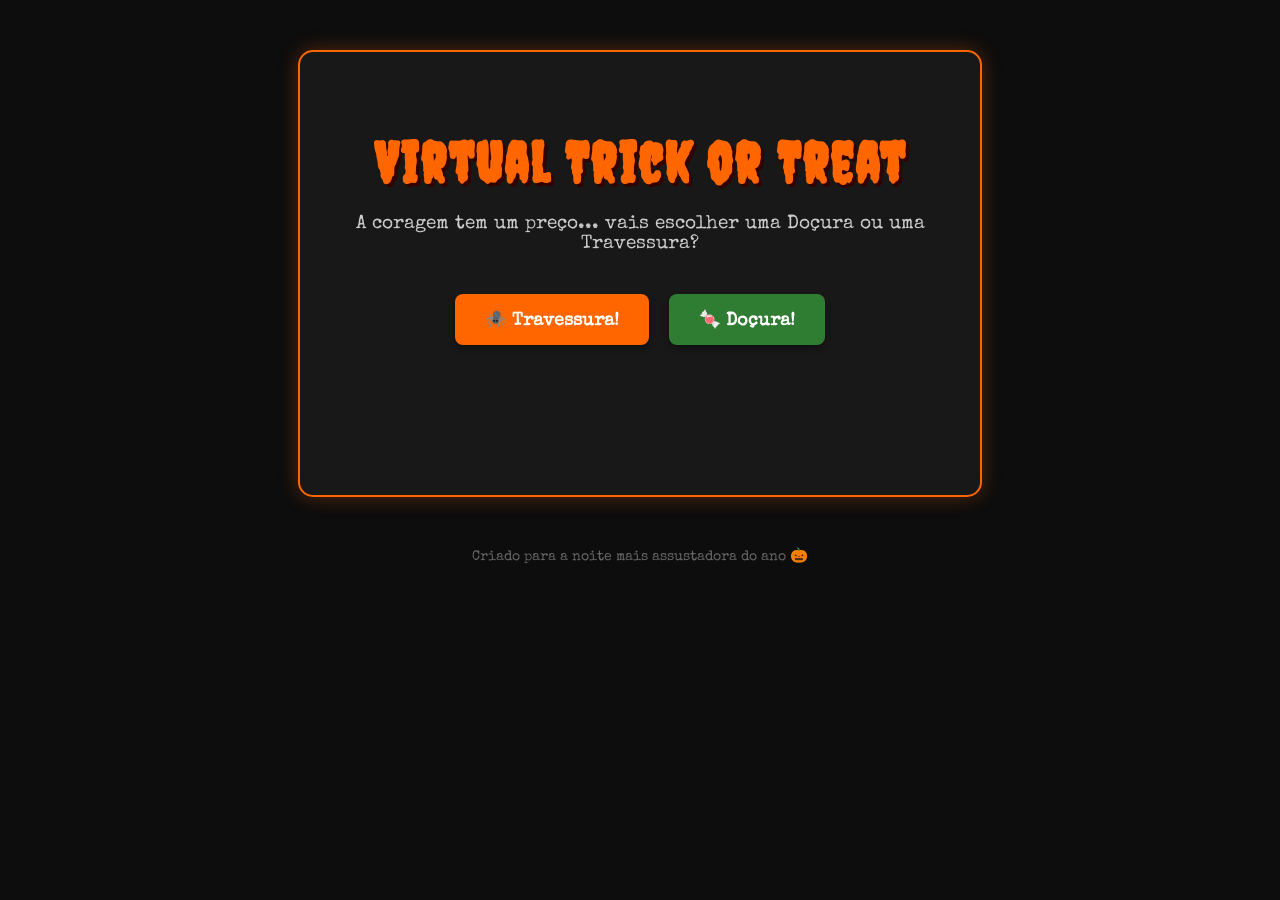
==== index.html @ f5cce199 "Add initial HTML structure for Virtual Trick or Treat" ====
<!DOCTYPE html>
<html lang="pt">
<head>
    <meta charset="UTF-8">
    <meta name="viewport" content="width=device-width, initial-scale=1.0">
    <title>Virtual Trick or Treat 🎃</title>
    <!-- Importar fonte assustadora do Google Fonts -->
    <link href="https://fonts.googleapis.com/css2?family=Creepster&family=Special+Elite&display=swap" rel="stylesheet">
    
    <style>
        body {
            background-color: #0d0d0d;
            color: #f1f1f1;
            font-family: 'Special Elite', monospace;
            text-align: center;
            margin: 0;
            padding: 50px 20px;
            overflow-x: hidden;
            transition: background-color 0.5s ease;
        }

        h1 {
            font-family: 'Creepster', cursive;
            color: #ff6600;
            font-size: 3.5rem;
            letter-spacing: 2px;
            text-shadow: 3px 3px #330000;
            margin-bottom: 10px;
        }

        p {
            font-size: 1.2rem;
            color: #cccccc;
            margin-bottom: 40px;
        }

        .container {
            max-width: 600px;
            margin: 0 auto;
            background: rgba(26, 26, 26, 0.9);
            padding: 40px;
            border-radius: 15px;
            border: 2px solid #ff6600;
            box-shadow: 0 0 20px rgba(255, 102, 0, 0.3);
        }

        .botoes {
            display: flex;
            justify-content: center;
            gap: 20px;
            flex-wrap: wrap;
            margin-top: 20px;
        }

        button, .btn-docura {
            font-family: 'Special Elite', monospace;
            border: none;
            padding: 15px 30px;
            font-size: 1.1rem;
            cursor: pointer;
            border-radius: 8px;
            transition: all 0.3s ease;
            text-decoration: none;
            display: inline-block;
            font-weight: bold;
            box-shadow: 0 4px 6px rgba(0,0,0,0.3);
        }

        .btn-travessura {
            background-color: #ff6600;
            color: #ffffff;
        }

        .btn-travessura:hover {
            background-color: #e55b00;
            transform: scale(1.05);
            box-shadow: 0 0 15px #ff6600;
        }

        .btn-docura {
            background-color: #2e7d32;
            color: #ffffff;
        }

        .btn-docura:hover {
            background-color: #27692b;
            transform: scale(1.05);
            box-shadow: 0 0 15px #2e7d32;
        }

        #resultado-sustinho {
            margin-top: 30px;
            min-height: 80px;
            font-size: 1.3rem;
        }

        /* Efeito de Tela Preta */
        .tela-preta {
            background-color: #000000 !important;
        }
        .tela-preta .container {
            border-color: #555;
            box-shadow: none;
            background: rgba(10, 10, 10, 0.95);
        }

        /* Animação dos Fantasmas */
        .fantasma {
            position: fixed;
            font-size: 50px;
            animation: voar linear infinite;
            z-index: 999;
            pointer-events: none;
        }

        @keyframes voar {
            0% { transform: translate(-100px, 100vh) rotate(0deg); }
            50% { transform: translate(50vw, 50vh) rotate(20deg); }
            100% { transform: translate(105vw, -100px) rotate(-20deg); }
        }

        footer {
            margin-top: 50px;
            font-size: 0.9rem;
            color: #666;
        }
    </style>
</head>
<body>

    <div class="container">
        <h1>Virtual Trick or Treat</h1>
        <p>A coragem tem um preço... vais escolher uma Doçura ou uma Travessura?</p>

        <div class="botoes">
            <!-- Travessura -->
            <button class="btn-travessura" onclick="fazerTravessura()">🕷️ Travessura!</button>
            
            <!-- Doçura (Substitui o link pelo teu PayPal.Me secundário) -->
            <a href="https://paypal.me/O_TEU_NICKNAME" target="_blank" class="btn-docura">🍬 Doçura!</a>
        </div>

        <div id="resultado-sustinho"></div>
    </div>

    <footer>
        Criado para a noite mais assustadora do ano 🎃
    </footer>

    <script>
        function fazerTravessura() {
            // Escolhe um número aleatório entre 1 e 3
            const travessuraAleatoria = Math.floor(Math.random() * 3) + 1;

            // Limpa efeitos anteriores do ecrã
            document.body.classList.remove('tela-preta');
            const fantasmasAntigos = document.querySelectorAll('.fantasma');
            fantasmasAntigos.forEach(f => f.remove());

            const caixaResultado = document.getElementById('resultado-sustinho');

            if (travessuraAleatoria === 1) {
                // 1. Efeito de apagão / luzes vermelhas
                document.body.classList.add('tela-preta');
                caixaResultado.innerHTML = "<span style='color: #ff3333;'>BOO! A eletricidade falhou... estás na escuridão total. 🕯️👻</span>";
                
            } else if (travessuraAleatoria === 2) {
                // 2. Invasão de fantasmas flutuantes
                caixaResultado.innerHTML = "<span style='color: #ff9900;'>Cuidado! O site foi invadido por espíritos malignos! 👻</span>";
                for (let i = 0; i < 15; i++) {
                    let fantasma = document.createElement('div');
                    fantasma.innerHTML = '👻';
                    fantasma.classList.add('fantasma');
                    fantasma.style.top = Math.random() * window.innerHeight + 'px';
                    fantasma.style.left = Math.random() * window.innerWidth + 'px';
                    // Velocidade e atraso aleatórios para cada fantasma
                    fantasma.style.animationDuration = (Math.random() * 2 + 2) + 's';
                    fantasma.style.animationDelay = (Math.random() * 0.5) + 's';
                    document.body.appendChild(fantasma);
                }

            } else {
                // 3. Susto de alerta na página
                caixaResultado.innerHTML = "<span style='color: #00ffcc;'>Aha! Um monstro abanou o teu ecrã... Tenta outra vez se tiveres coragem! 🦇</span>";
                // Efeito visual rápido de tremer o container
                const container = document.querySelector('.container');
                container.style.transform = "translate(5px, 5px)";
                setTimeout(() => { container.style.transform = "translate(-5px, -5px)"; }, 100);
                setTimeout(() => { container.style.transform = "translate(0, 0)"; }, 200);
            }
        }
    </script>

</body>
</html>
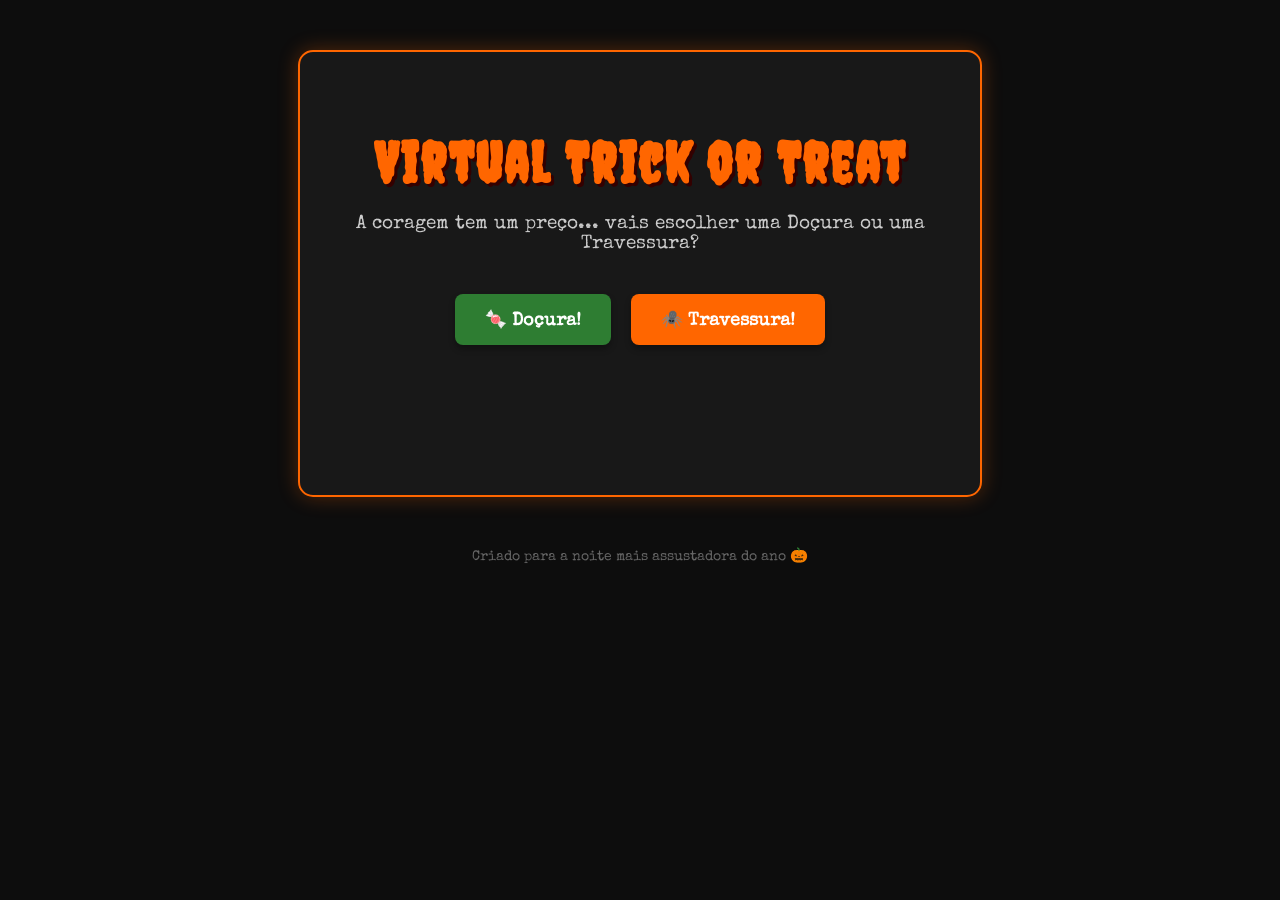
==== commit 09a4517a: "Implement dark mode with candle effect and hidden button Added dark mode functionality with candle e" ====
--- a/index.html
+++ b/index.html
@@ -42,6 +42,8 @@
             border-radius: 15px;
             border: 2px solid #ff6600;
             box-shadow: 0 0 20px rgba(255, 102, 0, 0.3);
+            position: relative;
+            z-index: 2;
         }
 
         .botoes {
@@ -94,14 +96,85 @@
             font-size: 1.3rem;
         }
 
-        /* Efeito de Tela Preta */
-        .tela-preta {
-            background-color: #000000 !important;
-        }
-        .tela-preta .container {
-            border-color: #555;
-            box-shadow: none;
-            background: rgba(10, 10, 10, 0.95);
+        /* --- MODO ESCURIDÃO / VELA --- */
+        body.modo-escuro {
+            background-color: #000000;
+            cursor: none; /* Esconde o cursor normal */
+        }
+
+        /* Esconde a página principal quando o modo escuro está ativo */
+        body.modo-escuro .container-principal {
+            display: none;
+        }
+
+        /* Ecrã de escuridão total com foco na vela */
+        #ecra-vela {
+            display: none;
+            position: fixed;
+            top: 0;
+            left: 0;
+            width: 100vw;
+            height: 100vh;
+            background: #000000;
+            /* Cria um círculo transparente à volta do rato (coordenadas geradas por JS) */
+            mask-image: radial-gradient(circle 120px at var(--x) var(--y), transparent 0%, black 100%);
+            -webkit-mask-image: radial-gradient(circle 120px at var(--x) var(--y), transparent 0%, black 100%);
+            z-index: 10;
+            pointer-events: none;
+        }
+
+        body.modo-escuro #ecra-vela {
+            display: block;
+        }
+
+        /* Elementos visíveis apenas sob a luz da vela */
+        #conteudo-escuro {
+            display: none;
+            position: fixed;
+            top: 0;
+            left: 0;
+            width: 100vw;
+            height: 100vh;
+            flex-direction: column;
+            align-items: center;
+            justify-content: center;
+            z-index: 5;
+            color: #fff;
+            text-align: center;
+        }
+
+        body.modo-escuro #conteudo-escuro {
+            display: flex;
+        }
+
+        /* O botão da doçura escondido na escuridão */
+        .btn-docura-escondida {
+            background-color: #2e7d32;
+            color: white;
+            padding: 15px 30px;
+            font-size: 1.2rem;
+            border: none;
+            border-radius: 8px;
+            cursor: pointer;
+            text-decoration: none;
+            font-family: 'Special Elite', monospace;
+            box-shadow: 0 0 15px #2e7d32;
+            margin-top: 20px;
+        }
+
+        /* A chama da vela que substitui o rato */
+        #cursor-vela {
+            display: none;
+            position: fixed;
+            pointer-events: none;
+            font-size: 35px;
+            transform: translate(-50%, -80%);
+            z-index: 20;
+            filter: drop-shadow(0 0 8px #ff9900);
+        }
+
+        body.modo-escuro #cursor-vela {
+            display: block;
         }
 
         /* Animação dos Fantasmas */
@@ -128,41 +201,67 @@
 </head>
 <body>
 
-    <div class="container">
+    <!-- CONTAINER PRINCIPAL -->
+    <div class="container container-principal">
         <h1>Virtual Trick or Treat</h1>
         <p>A coragem tem um preço... vais escolher uma Doçura ou uma Travessura?</p>
 
         <div class="botoes">
-            <!-- Travessura -->
+            <a href="https://www.paypal.me/BeaMatos2001" target="_blank" class="btn-docura">🍬 Doçura!</a>
             <button class="btn-travessura" onclick="fazerTravessura()">🕷️ Travessura!</button>
-            
-            <!-- Doçura (Substitui o link pelo teu PayPal.Me secundário) -->
-            <a href="https://paypal.me/O_TEU_NICKNAME" target="_blank" class="btn-docura">🍬 Doçura!</a>
         </div>
 
         <div id="resultado-sustinho"></div>
     </div>
 
-    <footer>
+    <!-- MODO ESCURO / VELA (Ativado pela travessura) -->
+    <div id="ecra-vela"></div>
+    
+    <div id="conteudo-escuro">
+        <h2 style="font-family: 'Creepster', cursive; color: #ff3333; font-size: 2.5rem;">A luz apagou-se...</h2>
+        <p>Procura bem nas sombras. Consegues encontrar a doçura escondida?</p>
+        <a href="https://www.paypal.me/BeaMatos2001" target="_blank" class="btn-docura-escondida">🍬 Encontraste a Doçura!</a>
+        <br><br>
+        <button onclick="sairEscuridao()" style="background: #444; color: #fff; padding: 8px 15px; border-radius: 5px; cursor: pointer; border: none;">Voltar à luz</button>
+    </div>
+
+    <!-- O rato em forma de vela -->
+    <div id="cursor-vela">🕯️</div>
+
+    <footer class="container-principal">
         Criado para a noite mais assustadora do ano 🎃
     </footer>
 
     <script>
+        // Seguir a posição do rato para o efeito da vela
+        const cursorVela = document.getElementById('cursor-vela');
+        
+        window.addEventListener('mousemove', (e) => {
+            const x = e.clientX + 'px';
+            const y = e.clientY + 'px';
+            
+            // Atualiza as variáveis de CSS para o efeito de luz/máscara
+            document.documentElement.style.setProperty('--x', x);
+            document.documentElement.style.setProperty('--y', y);
+            
+            // Move o ícone da vela para cima do cursor
+            cursorVela.style.left = x;
+            cursorVela.style.top = y;
+        });
+
         function fazerTravessura() {
-            // Escolhe um número aleatório entre 1 e 3
             const travessuraAleatoria = Math.floor(Math.random() * 3) + 1;
 
-            // Limpa efeitos anteriores do ecrã
-            document.body.classList.remove('tela-preta');
+            // Limpa efeitos anteriores
+            document.body.classList.remove('modo-escuro');
             const fantasmasAntigos = document.querySelectorAll('.fantasma');
             fantasmasAntigos.forEach(f => f.remove());
 
             const caixaResultado = document.getElementById('resultado-sustinho');
 
             if (travessuraAleatoria === 1) {
-                // 1. Efeito de apagão / luzes vermelhas
-                document.body.classList.add('tela-preta');
-                caixaResultado.innerHTML = "<span style='color: #ff3333;'>BOO! A eletricidade falhou... estás na escuridão total. 🕯️👻</span>";
+                // 1. Mudar para a página de escuridão com a vela e o botão escondido
+                document.body.classList.add('modo-escuro');
                 
             } else if (travessuraAleatoria === 2) {
                 // 2. Invasão de fantasmas flutuantes
@@ -173,7 +272,6 @@
                     fantasma.classList.add('fantasma');
                     fantasma.style.top = Math.random() * window.innerHeight + 'px';
                     fantasma.style.left = Math.random() * window.innerWidth + 'px';
-                    // Velocidade e atraso aleatórios para cada fantasma
                     fantasma.style.animationDuration = (Math.random() * 2 + 2) + 's';
                     fantasma.style.animationDelay = (Math.random() * 0.5) + 's';
                     document.body.appendChild(fantasma);
@@ -182,13 +280,17 @@
             } else {
                 // 3. Susto de alerta na página
                 caixaResultado.innerHTML = "<span style='color: #00ffcc;'>Aha! Um monstro abanou o teu ecrã... Tenta outra vez se tiveres coragem! 🦇</span>";
-                // Efeito visual rápido de tremer o container
-                const container = document.querySelector('.container');
+                const container = document.querySelector('.container-principal');
                 container.style.transform = "translate(5px, 5px)";
                 setTimeout(() => { container.style.transform = "translate(-5px, -5px)"; }, 100);
                 setTimeout(() => { container.style.transform = "translate(0, 0)"; }, 200);
             }
         }
+
+        function sairEscuridao() {
+            document.body.classList.remove('modo-escuro');
+            document.getElementById('resultado-sustinho').innerHTML = "<span>Uf... conseguiste escapar da escuridão! 🕯️</span>";
+        }
     </script>
 
 </body>
